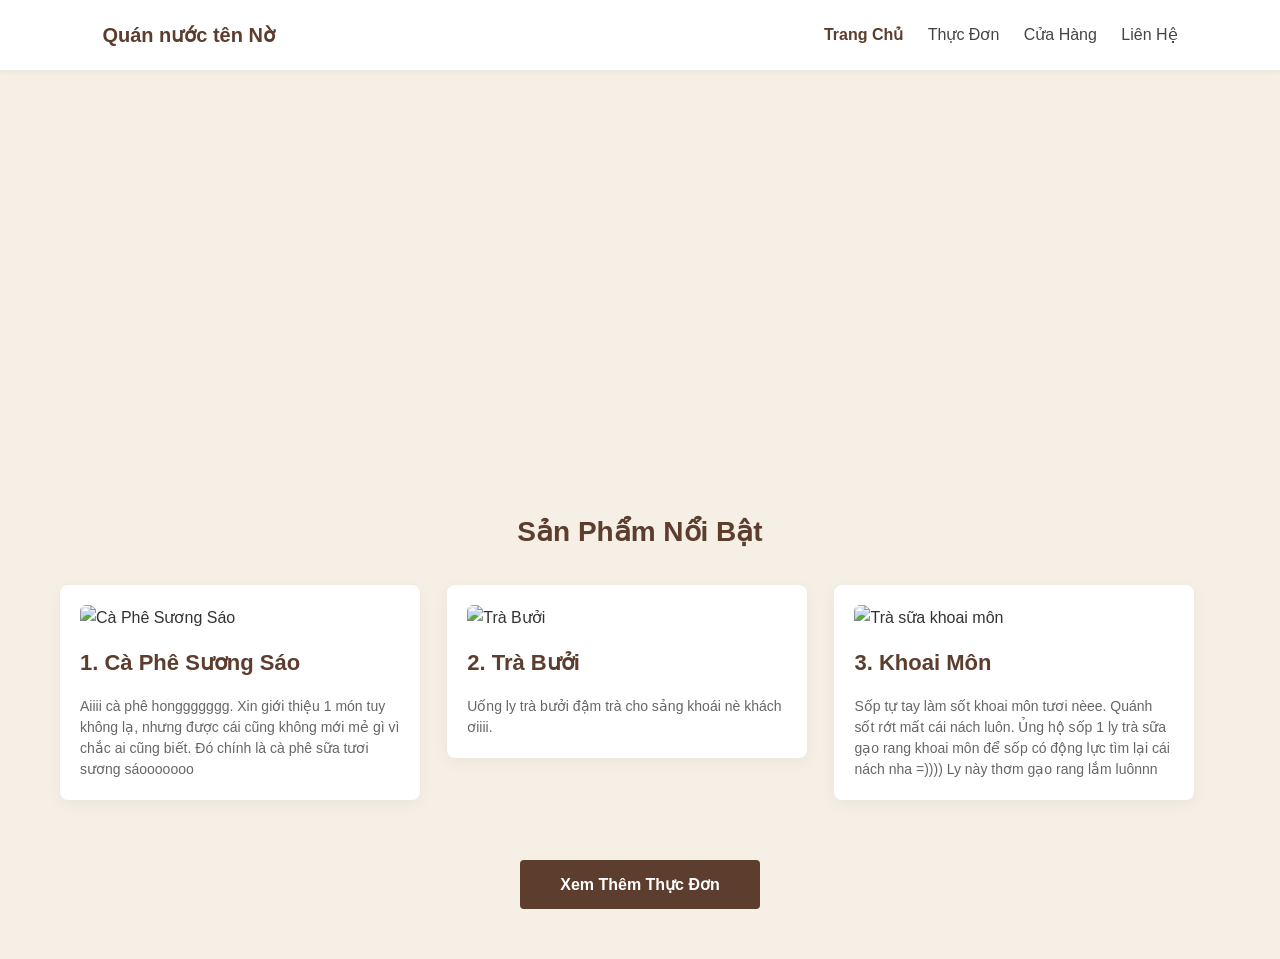
==== index.html @ 85fd81f0 "Add files via upload" ====
<!DOCTYPE html>
<html lang="vi">
<head>
    <meta charset="UTF-8">
    <meta name="viewport" content="width=device-width, initial-scale=1.0">
    <title>Quán nước tên Nờ</title>
    <link rel="stylesheet" href="style.css">
</head>
<body>

    <nav>
        <div class="logo">Quán nước tên Nờ</div>
        <ul class="nav-links">
            <li><a href="index.html" class="active">Trang Chủ</a></li>
            <li><a href="thucdon.html">Thực Đơn</a></li>
            <li><a href="cuahang.html">Cửa Hàng</a></li>
            <li><a href="lienhe.html">Liên Hệ</a></li>
        </ul>
    </nav>

    <div class="hero"></div>

    <div class="container">
        <h2>Sản Phẩm Nổi Bật</h2>
        
        <div class="products-grid">
            <div class="product-card">
                <img src="hinh/caphe.jpg" alt="Cà Phê Sương Sáo">
                <h3>1. Cà Phê Sương Sáo</h3>
                <p>Aiiii cà phê honggggggg. Xin giới thiệu 1 món tuy không lạ, nhưng được cái cũng không mới mẻ gì vì chắc ai cũng biết. Đó chính là cà phê sữa tươi sương sáooooooo </p>
            </div>
            
            <div class="product-card">
                <img src="hinh/buoi.jpg" alt="Trà Bưởi">
                <h3>2. Trà Bưởi</h3>
                <p>Uống ly trà bưởi đậm trà cho sảng khoái nè khách ơiiii.</p>
            </div>
            
            <div class="product-card">
                <img src="hinh/khoaimon.jpg" alt="Trà sữa khoai môn">
                <h3>3. Khoai Môn</h3>
                <p>Sốp tự tay làm sốt khoai môn tươi nèee. Quánh sốt rớt mất cái nách luôn. Ủng hộ sốp 1 ly trà sữa gạo rang khoai môn để sốp có động lực tìm lại cái nách nha =)))) Ly này thơm gạo rang lắm luônnn</p>
            </div>
        </div>
        
        <a href="thuc-don.html" class="btn-more">Xem Thêm Thực Đơn</a>
    </div>

</body>
</html>
---- style.css ----
:root {
    --bg-primary: #f5efe6;      /* Màu nền chính toàn trang */
    --bg-white: #ffffff;        /* Màu nền các khối, card */
    --color-primary: #5c3d2e;   /* Màu nâu đậm (Tiêu đề, nút chính) */
    --color-secondary: #865439; /* Màu nâu nhạt khi hover */
    --color-text: #333333;      /* Màu chữ chính */
    --color-muted: #666666;     /* Màu chữ phụ, mô tả */
    --bg-active: #efe3d3;       /* Màu nền khi hover danh mục */
    --border-color: #cccccc;    /* Màu viền nhẹ */
}

* {
    box-sizing: border-box;
    margin: 0;
    padding: 0;
    font-family: 'Segoe UI', Tahoma, Geneva, Verdana, sans-serif;
}

body {
    background-color: var(--bg-primary);
    color: var(--color-text);
    line-height: 1.6;
}

/* --- 2. Thanh điều hướng (Navbar) --- */
nav {
    display: table;
    width: 100%;
    background: var(--bg-white);
    padding: 20px 8%;
    box-shadow: 0 2px 5px rgba(0,0,0,0.05);
}

.logo {
    float: left;
    font-weight: bold;
    color: var(--color-primary);
    font-size: 20px;
    line-height: 30px;
}

.nav-links {
    float: right;
    list-style: none;
    display: block;
}

.nav-links li {
    display: inline-block;
    margin-left: 20px;
    line-height: 30px;
}

.nav-links a {
    text-decoration: none;
    color: #444444;
    font-weight: 500;
    transition: 0.2s;
}

.nav-links a.active, 
.nav-links a:hover {
    color: var(--color-primary);
    font-weight: bold;
}

.cart-icon {
    float: right;
    margin-left: 30px;
    font-size: 20px;
    cursor: pointer;
    position: relative;
    line-height: 30px;
}

.cart-badge {
    position: absolute;
    top: -5px;
    right: -10px;
    background-color: var(--color-secondary);
    color: white;
    border-radius: 50%;
    padding: 2px 6px;
    font-size: 11px;
    line-height: 12px;
}

/* Clearfix cho nav */
nav::after {
    content: "";
    clear: both;
    display: table;
}

/* --- 3. Banner trang chủ (Hero) --- */
.hero {
    background: url('hinh/bìa.jpg') no-repeat center center;
    background-size: cover;
    height: 400px;
    margin-bottom: 40px;
}

/* --- 4. Bố cục chung & Tiêu đề --- */
.container {
    max-width: 1200px;
    margin: 0 auto;
    padding: 0 20px;
    text-align: center;
}

h1 {
    color: var(--color-primary);
    font-size: 32px;
    margin-bottom: 15px;
}

h2 {
    color: var(--color-primary);
    margin-bottom: 30px;
    font-size: 28px;
}

h3 {
    color: var(--color-primary);
    margin-bottom: 15px;
    font-size: 22px;
}

h4 {
    font-size: 16px;
    margin-bottom: 8px;
    text-align: left;
}

p {
    font-size: 14px;
    color: var(--color-muted);
    line-height: 1.5;
}

/* --- 5. Nút bấm (Buttons) --- */
.btn-more {
    display: inline-block;
    background: var(--color-primary);
    color: #ffffff;
    padding: 12px 40px;
    border-radius: 4px;
    text-decoration: none;
    font-weight: bold;
    margin-bottom: 50px;
    transition: 0.3s;
}

.btn-more:hover {
    background: var(--color-secondary);
}

.btn-add {
    background: var(--color-primary);
    color: #ffffff;
    border: none;
    padding: 6px 12px;
    border-radius: 4px;
    cursor: pointer;
    font-size: 13px;
    transition: 0.2s;
}

.btn-add:hover {
    background: var(--color-secondary);
}

.btn-cart {
    background: var(--color-primary);
    color: #ffffff;
    border: none;
    padding: 15px 30px;
    font-size: 16px;
    font-weight: bold;
    border-radius: 6px;
    cursor: pointer;
    text-transform: uppercase;
    width: 100%;
    max-width: 300px;
    transition: 0.2s;
}

.btn-cart:hover {
    background: var(--color-secondary);
}

/* --- 6. Trang chủ: Danh sách sản phẩm nổi bật --- */
.products-grid {
    display: block;
    text-align: left;
    margin-bottom: 40px;
}

.product-card {
    display: inline-block;
    width: 31%;
    margin-right: 2%;
    background: var(--bg-white);
    padding: 20px;
    border-radius: 8px;
    box-shadow: 0 4px 15px rgba(0,0,0,0.05);
    vertical-align: top;
    margin-bottom: 20px;
}

.product-card:last-child {
    margin-right: 0;
}

.product-card img {
    width: 100%;
    height: 250px;
    object-fit: cover;
    border-radius: 6px;
    margin-bottom: 15px;
}

/* --- 7. Trang Thực Đơn: Cấu trúc Sidebar & Grid --- */
.main-content {
    max-width: 1200px;
    margin: 40px auto;
    padding: 0 20px;
    display: table;
    width: 100%;
}

.sidebar {
    display: table-cell;
    width: 250px;
    background: var(--bg-white);
    padding: 20px;
    border-radius: 8px;
    vertical-align: top;
}

.category-list {
    list-style: none;
}

.category-list li {
    padding: 12px 15px;
    cursor: pointer;
    border-radius: 4px;
    transition: 0.2s;
    font-weight: 500;
}

.category-list li.active, 
.category-list li:hover {
    background: var(--bg-active);
    color: var(--color-primary);
}

.menu-section {
    display: table-cell;
    padding-left: 30px;
    vertical-align: top;
}

.menu-header {
    display: block;
    margin-bottom: 20px;
}

.menu-header h2 {
    float: left;
    margin-bottom: 0;
}

.menu-header select {
    float: right;
    padding: 8px 12px;
    border: 1px solid var(--border-color);
    border-radius: 4px;
    outline: none;
    background: var(--bg-white);
}

.menu-header::after {
    content: "";
    clear: both;
    display: table;
}

.menu-grid {
    display: block;
    text-align: left;
}

.menu-item {
    display: inline-block;
    width: 23%;
    margin-right: 2%;
    background: var(--bg-white);
    padding: 15px;
    border-radius: 8px;
    box-shadow: 0 4px 10px rgba(0,0,0,0.02);
    margin-bottom: 20px;
    vertical-align: top;
}

.menu-item img {
    width: 100%;
    height: 180px;
    object-fit: cover;
    border-radius: 6px;
    margin-bottom: 12px;
}

.item-footer {
    display: block;
    margin-top: 10px;
    line-height: 30px;
}

.price {
    float: left;
    color: var(--color-primary);
    font-weight: bold;
    font-size: 15px;
}

.item-footer .btn-add,
.item-footer a {
    float: right;
}

.item-footer::after {
    content: "";
    clear: both;
    display: table;
}

/* --- 8. Trang Chi Tiết: Thông tin sản phẩm --- */
.detail-container {
    max-width: 1000px;
    margin: 40px auto;
    padding: 20px;
    background: var(--bg-white);
    border-radius: 12px;
    display: table;
    width: 100%;
    box-shadow: 0 4px 15px rgba(0,0,0,0.05);
}

.image-gallery {
    display: table-cell;
    width: 45%;
    vertical-align: top;
    padding-right: 20px;
}

.main-img {
    width: 100%;
    height: 400px;
    object-fit: cover;
    border-radius: 8px;
    margin-bottom: 15px;
}

.thumb-images {
    display: block;
}

.thumb-images img {
    display: inline-block;
    width: 70px;
    height: 70px;
    object-fit: cover;
    border-radius: 4px;
    cursor: pointer;
    opacity: 0.6;
    margin-right: 10px;
}

.thumb-images img.active, 
.thumb-images img:hover {
    opacity: 1;
    border: 2px solid var(--color-primary);
}

.info-section {
    display: table-cell;
    width: 55%;
    vertical-align: middle;
    padding-left: 20px;
}

.description {
    margin-bottom: 20px;
}

.price-detail {
    font-size: 24px;
    font-weight: bold;
    color: var(--color-text);
    margin-bottom: 20px;
}

.quantity-selector {
    display: block;
    margin-bottom: 25px;
}

.quantity-selector label {
    margin-right: 10px;
}

.quantity-selector button {
    width: 35px;
    height: 35px;
    border: 1px solid var(--border-color);
    background: var(--bg-white);
    font-size: 18px;
    cursor: pointer;
    border-radius: 4px;
    vertical-align: middle;
}

.quantity-selector input {
    width: 50px;
    height: 35px;
    text-align: center;
    border: 1px solid var(--border-color);
    border-radius: 4px;
    font-size: 16px;
    vertical-align: middle;
}

/* Sản phẩm liên quan */
.related-section {
    max-width: 1000px;
    margin: 40px auto;
    padding: 0 20px;
}

.related-grid {
    display: block;
    text-align: left;
}

.related-card {
    display: inline-block;
    width: 31%;
    margin-right: 2%;
    vertical-align: top;
}

.related-card:last-child {
    margin-right: 0;
}

.related-card img {
    width: 100%;
    height: 150px;
    object-fit: cover;
    border-radius: 6px;
}

/* --- 9. Hỗ trợ hiển thị trên thiết bị di động (Responsive) --- */
@media (max-width: 768px) {
    nav {
        padding: 15px 4%;
    }
    .logo, .nav-links, .cart-icon {
        float: none;
        display: block;
        text-align: center;
        margin: 10px 0;
    }
    .nav-links li {
        margin: 0 10px;
    }
    
    .product-card, .menu-item, .related-card {
        width: 100% !important;
        margin-right: 0 !important;
        margin-bottom: 20px;
    }
    
    .sidebar, .menu-section, .image-gallery, .info-section {
        display: block !important;
        width: 100% !important;
        padding-left: 0 !important;
        padding-right: 0 !important;
    }
    
    .menu-header h2, .menu-header select {
        float: none;
        display: block;
        text-align: center;
        margin: 10px auto;
    }
    
    .detail-container {
        display: block;
    }
}
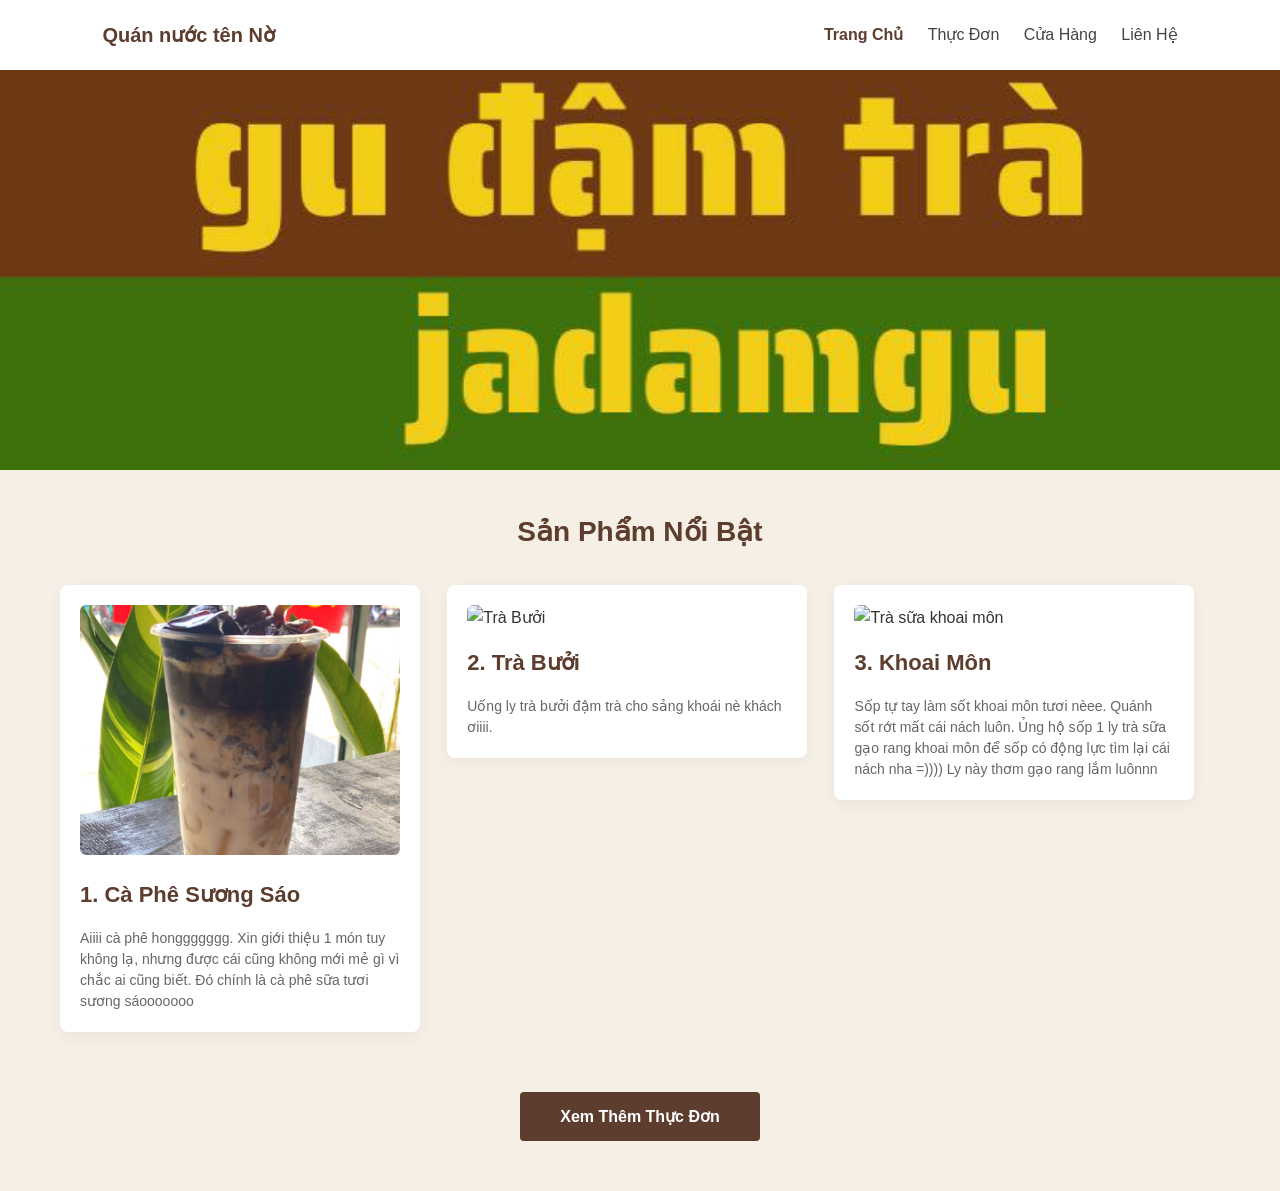
==== commit 2b86c178: "Update index.html" ====
--- a/index.html
+++ b/index.html
@@ -25,7 +25,7 @@
         
         <div class="products-grid">
             <div class="product-card">
-                <img src="hinh/caphe.jpg" alt="Cà Phê Sương Sáo">
+                <img src="caphe.jpg" alt="Cà Phê Sương Sáo">
                 <h3>1. Cà Phê Sương Sáo</h3>
                 <p>Aiiii cà phê honggggggg. Xin giới thiệu 1 món tuy không lạ, nhưng được cái cũng không mới mẻ gì vì chắc ai cũng biết. Đó chính là cà phê sữa tươi sương sáooooooo </p>
             </div>
@@ -47,4 +47,4 @@
     </div>
 
 </body>
-</html>+</html>
--- a/style.css
+++ b/style.css
@@ -94,7 +94,7 @@
 
 /* --- 3. Banner trang chủ (Hero) --- */
 .hero {
-    background: url('hinh/bìa.jpg') no-repeat center center;
+    background: url('bìa.jpg') no-repeat center center;
     background-size: cover;
     height: 400px;
     margin-bottom: 40px;
@@ -500,4 +500,4 @@
     .detail-container {
         display: block;
     }
-}+}
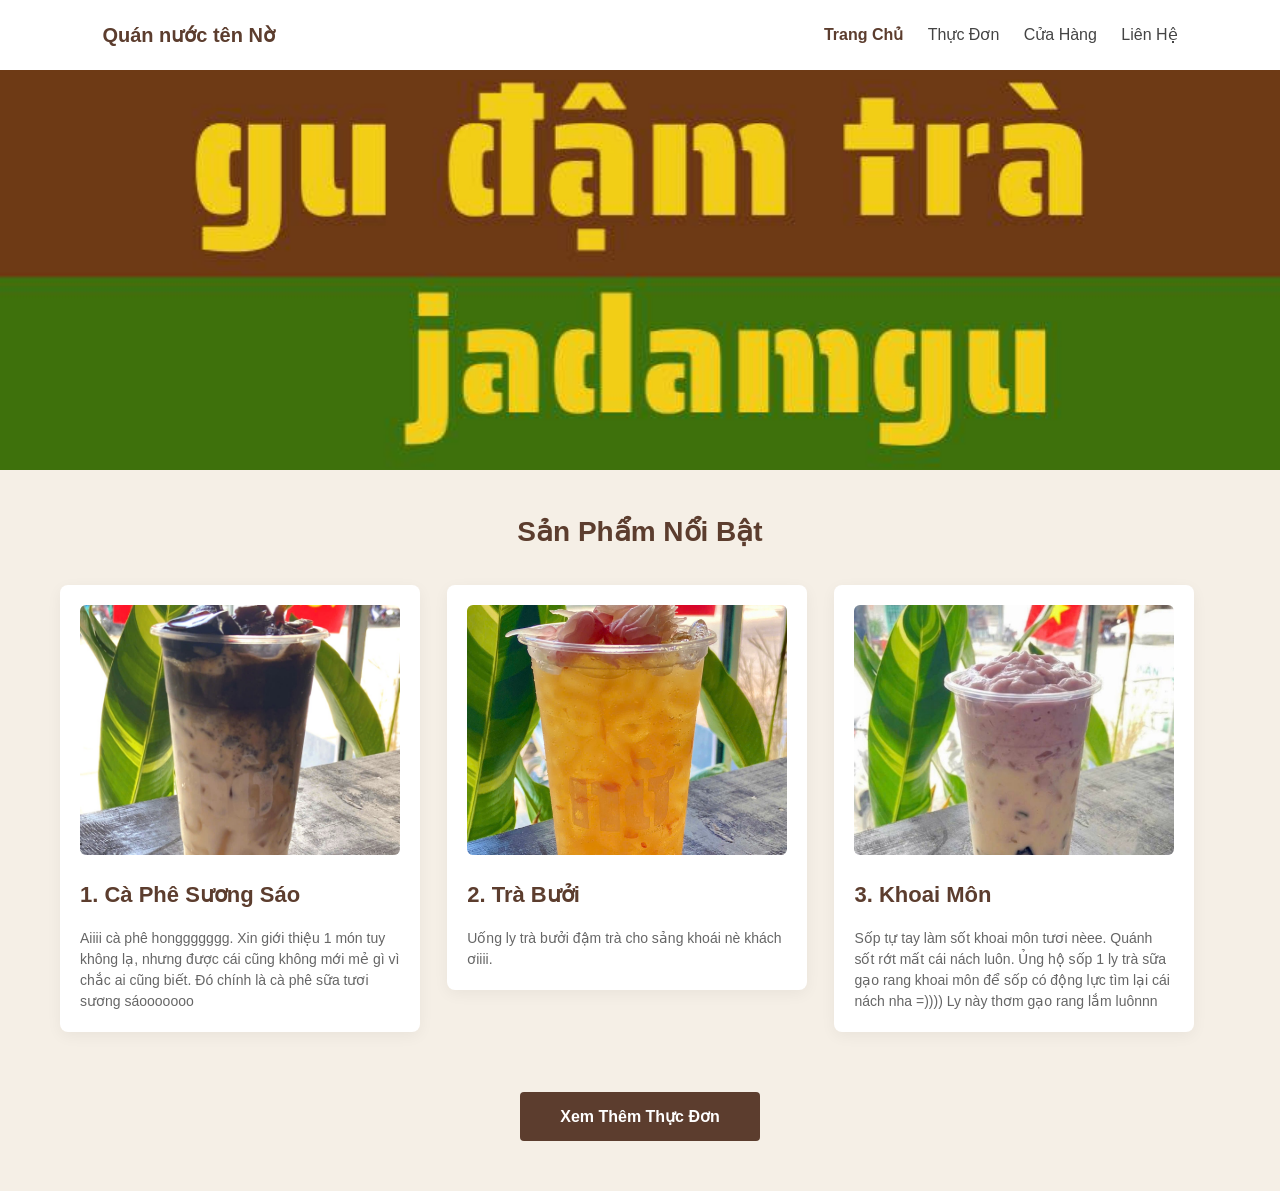
==== commit 217c98e9: "Add files via upload" ====
--- a/index.html
+++ b/index.html
@@ -31,13 +31,13 @@
             </div>
             
             <div class="product-card">
-                <img src="hinh/buoi.jpg" alt="Trà Bưởi">
+                <img src="buoi.jpg" alt="Trà Bưởi">
                 <h3>2. Trà Bưởi</h3>
                 <p>Uống ly trà bưởi đậm trà cho sảng khoái nè khách ơiiii.</p>
             </div>
             
             <div class="product-card">
-                <img src="hinh/khoaimon.jpg" alt="Trà sữa khoai môn">
+                <img src="khoaimon.jpg" alt="Trà sữa khoai môn">
                 <h3>3. Khoai Môn</h3>
                 <p>Sốp tự tay làm sốt khoai môn tươi nèee. Quánh sốt rớt mất cái nách luôn. Ủng hộ sốp 1 ly trà sữa gạo rang khoai môn để sốp có động lực tìm lại cái nách nha =)))) Ly này thơm gạo rang lắm luônnn</p>
             </div>
@@ -47,4 +47,4 @@
     </div>
 
 </body>
-</html>
+</html>
--- a/style.css
+++ b/style.css
@@ -500,4 +500,4 @@
     .detail-container {
         display: block;
     }
-}
+}
